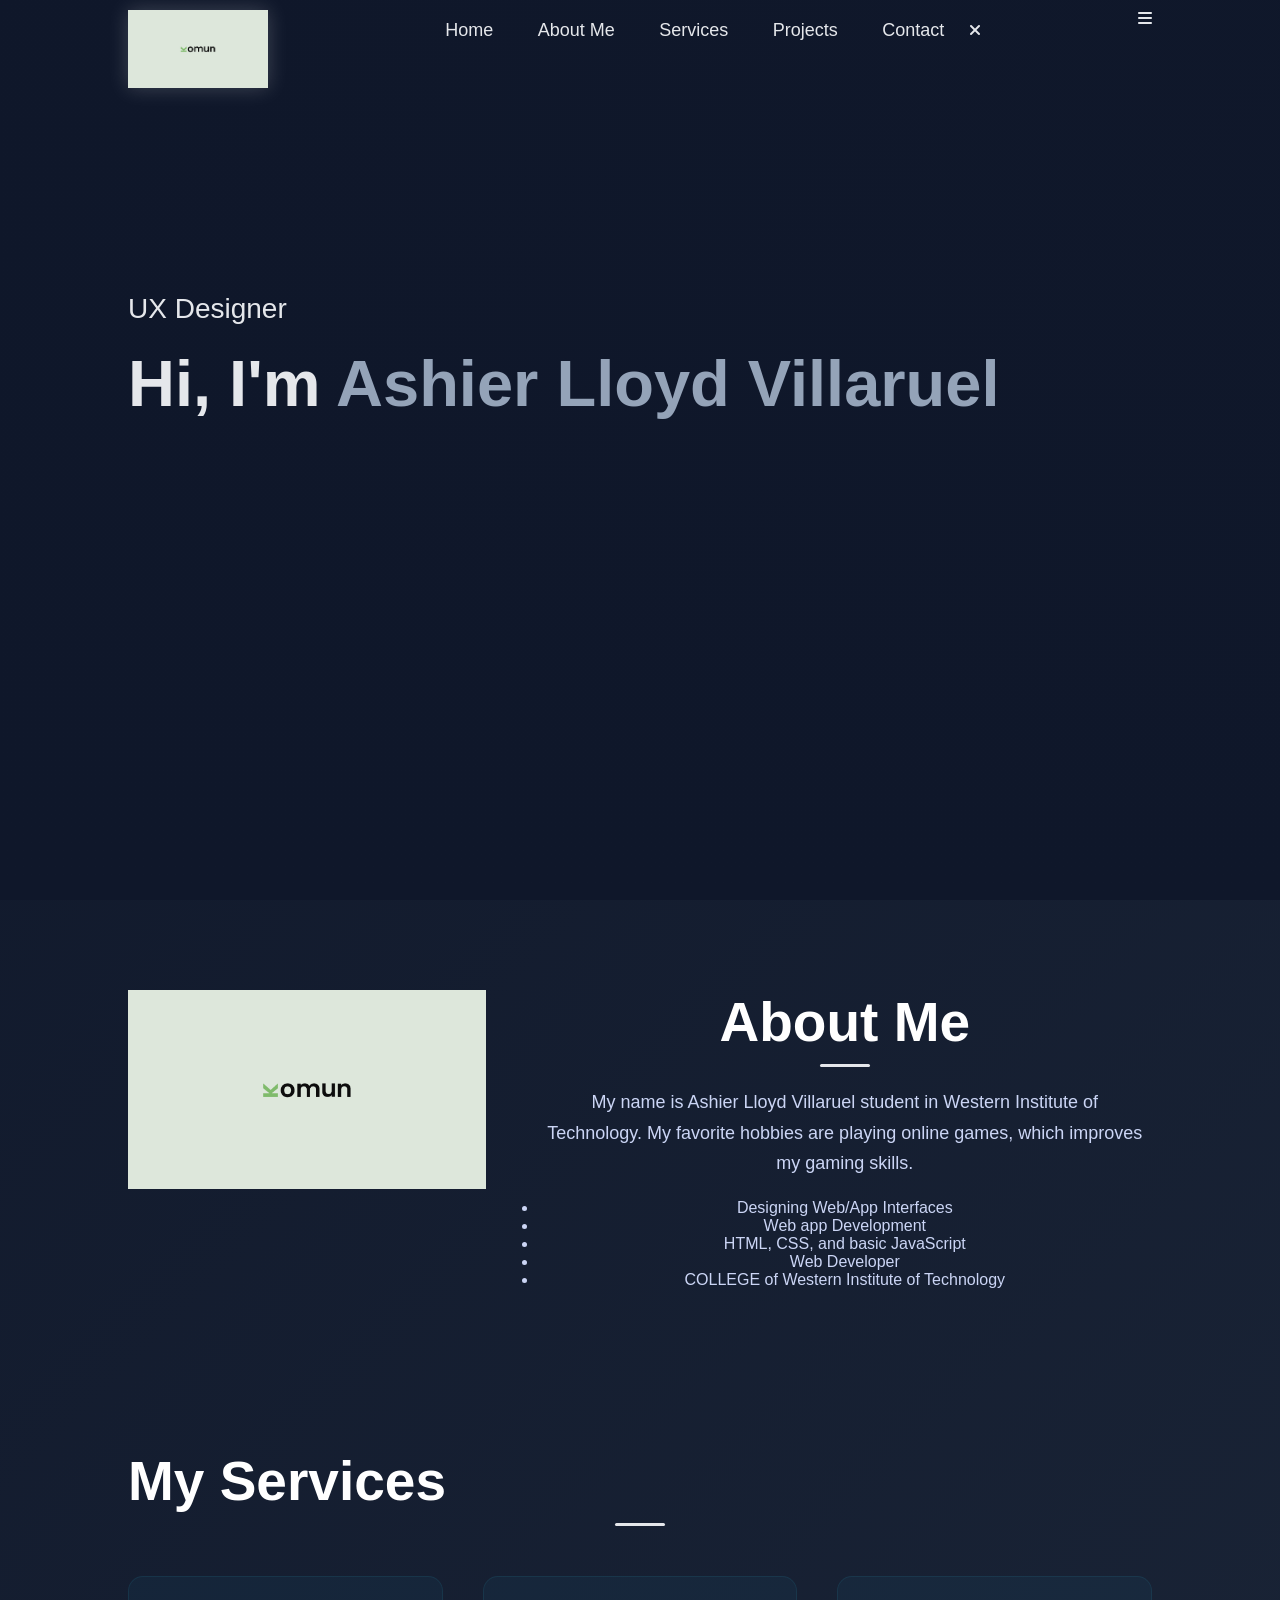
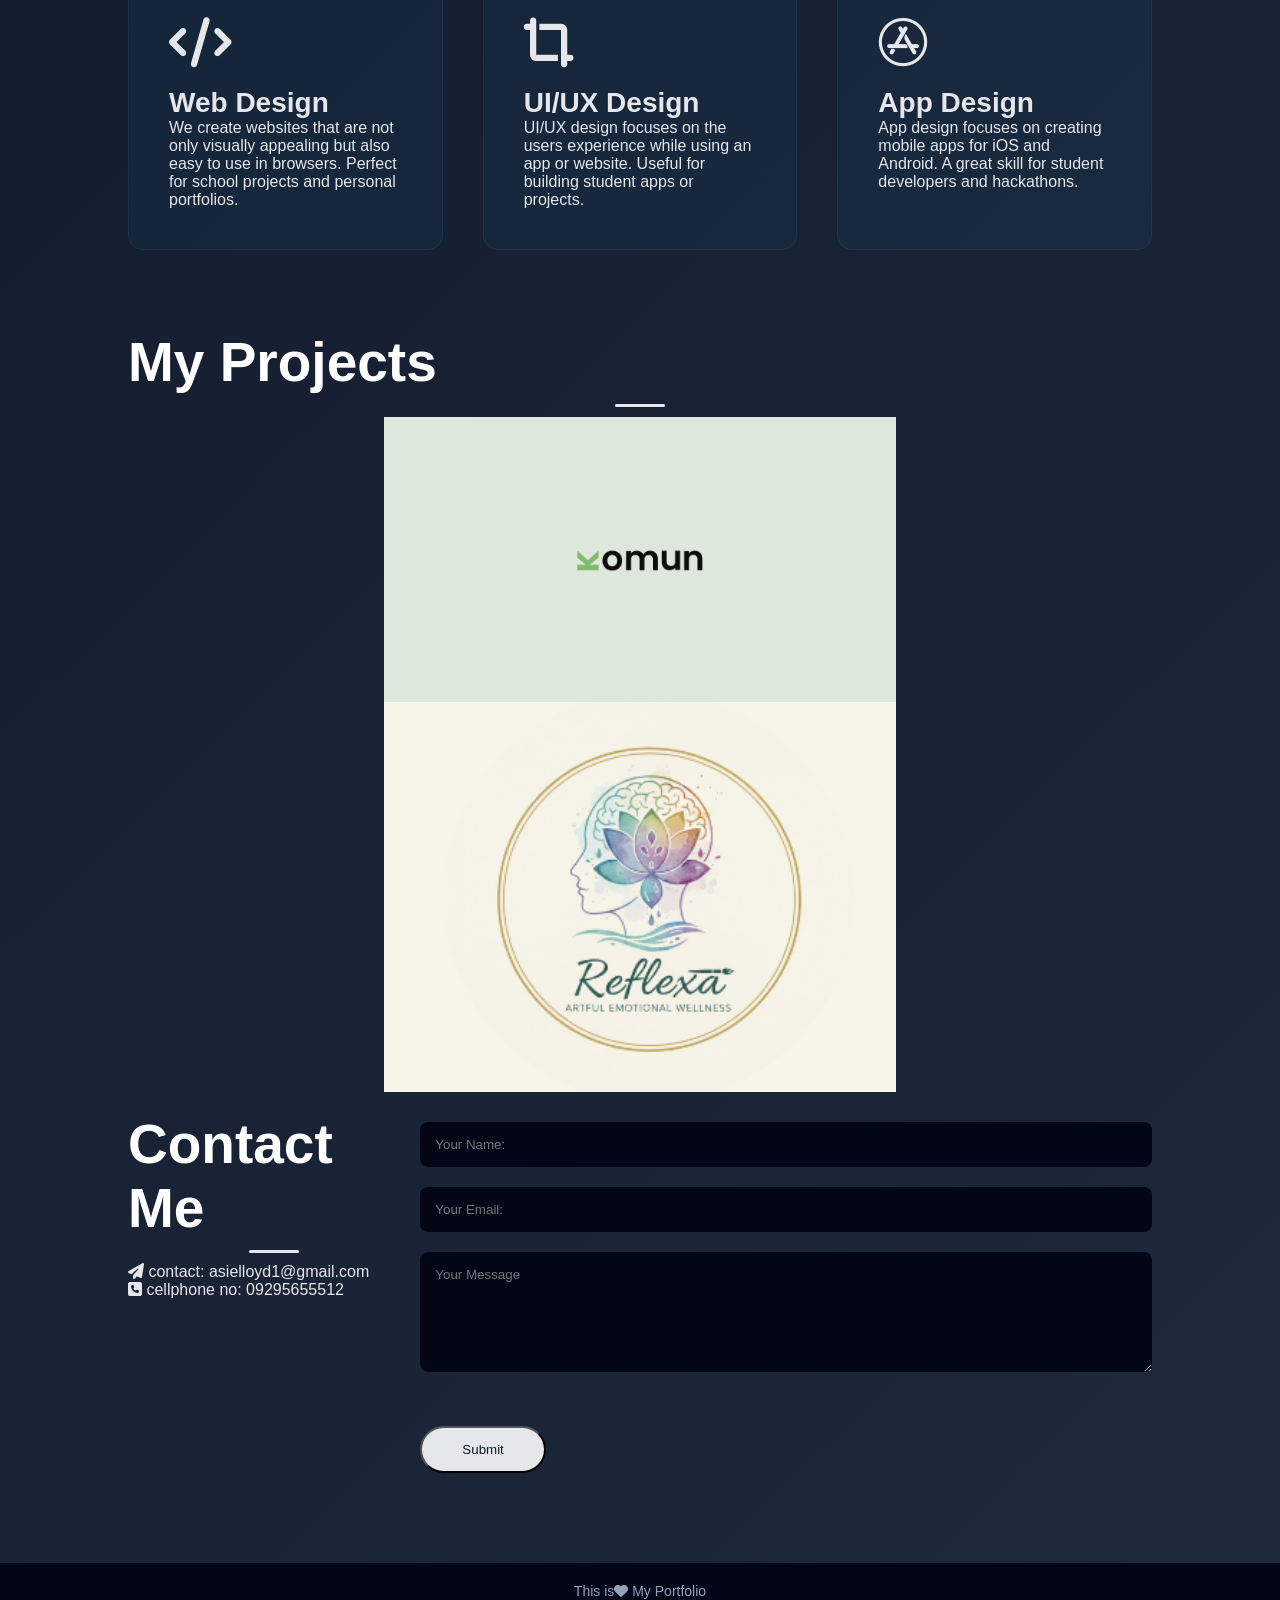
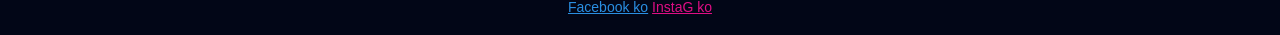
==== index.html @ 9210e460 "first commit" ====
<!DOCTYPE html>
<html lang="en">
<head>
    <meta charset="UTF-8">
    <meta name="viewport" content="width=device-width, initial-scale=1.0">
    <title>Portfolio</title>
    <link rel="stylesheet" href="Styles.css">
    <link rel="stylesheet" href="https://cdnjs.cloudflare.com/ajax/libs/font-awesome/6.5.1/css/all.min.css" integrity="sha512-V7Qq9lWqQFupKWOgP6f9wzk1rrzsNaQYwqE0P51QyovN7SFvinYc1gJjJxS33ptX6rMqn+M6tk2Jr0K3URybIA==" crossorigin="anonymous" referrerpolicy="no-referrer" />
    <script src="index.js" defer></script>
</head>
<body>
    <div id="header"> 
        <div class="container">
            <nav>
                <img src="komun.png" class="logo" alt="Logo">
                <ul id="sidemenu">
                    <li><a href="#header">Home</a></li>
                    <li><a href="#about">About Me</a></li>
                    <li><a href="#services">Services</a></li>
                    <li><a href="#projects">Projects</a></li>
                    <li><a href="#contact">Contact</a></li>
                    <i class="fas fa-times" onclick="closemenu()"></i>
                </ul>
                <i class="fas fa-bars" onclick="openmenu()"></i>

            </nav>
            <div class="header-text">
                <p>UX Designer</p>
                <h1>Hi, I'm <span>Ashier Lloyd Villaruel</span></h1>
            </div>
        </div>
    </div>
    
<div id="about">
    <div class="container">
        <div class="row">
            <div class="about-col-1">
                <img src="komun.png" alt="About image">               
            </div>
            <div class="about-col-2">
                <h1 class="sub-title">About Me</h1>
                <p>My name is Ashier Lloyd Villaruel student in Western Institute of Technology. My favorite hobbies are playing online games, which improves my gaming skills.<br></p>

                <div class="tab-contents active-tab" id="skills">
                    <ul>
                        <li>Designing Web/App Interfaces</li>
                        <li>Web app Development</li>
                    </ul>
                </div>
                 <div class="tab-contents" id="experience">
                    <ul>
                        <li>HTML, CSS, and basic JavaScript</li>
                        <li>Web Developer</li>
                    </ul>
                </div>
                 
                    <ul>
                        <li>COLLEGE of Western Institute of Technology</li>
                    </ul>
                </div>
            </div>
        </div>
    </div>
</div>
<div id="services">
    <div class="container">
        <h1 class="sub-title">My Services</h1>
        <div class="services-list">
            <div>
                <i class="fa-solid fa-code"></i>
                <h2>Web Design</h2>
                <p>We create websites that are not only visually appealing but also easy to use in browsers. Perfect for school projects and personal portfolios.</p>
            </div>

            <div>
                <i class="fa-solid fa-crop-simple"></i>
                <h2>UI/UX Design</h2>
                <p>UI/UX design focuses on the users experience while using an app or website. Useful for building student apps or projects.</p>
            </div>

            <div>
                <i class="fa-brands fa-app-store"></i>
                <h2>App Design</h2>
                <p>App design focuses on creating mobile apps for iOS and Android. A great skill for student developers and hackathons.</p>
            </div>
        </div>
    </div>
</div>
 <div id="projects">
    <div class="container">
        <h1 class="sub-title">My Projects</h1>
        <div class="work-list">
            <div class="work">
                <img src="komun.png" alt="Komun project">
            </div>
            <div class="work">
                <img src="reflexa.png" alt="Reflexa project">
            </div>
        </div>
    </div>
 </div>
 <div id="contact">
    <div class="container">
         <div class="row">
            <div class="contact-left">
                <h1 class="sub-title">Contact Me</h1>
                <p><i class="fa-solid fa-paper-plane"></i> contact: asielloyd1@gmail.com</p>
                <p><i class="fa-solid fa-square-phone"></i> cellphone no: 09295655512</p>
            </div>
            <div class="contact-right">
                <form>
                    <input type="text" name="Name" placeholder="Your Name:" required>
                    <input type="email" name="email" placeholder="Your Email:" required>
                    <textarea name="Message Me" rows="6" placeholder="Your Message"></textarea>
                    <button type="submit" class="btn btn2">Submit</button>
                </form>
            </div>
         </div>
    </div>
    <div class="copyright">
        <p>This is<i class="fa-solid fa-heart"></i> My Portfolio</p>
        <a href="https://www.facebook.com/AshierLangGwapo" target="_blank" style="color: rgb(42, 142, 225);">Facebook ko</a>
        <a href="https://www.instagram.com/assiiiieiii/" target="_blank" style="color: rgb(223, 14, 132);">InstaG ko</a>
    </div>
 </div>
</body>
</html>
---- Styles.css ----
*{
    margin: 0;
    padding: 0;
    font-family: 'Poppins',sans-serif;
    box-sizing: border-box;
}

html{
    scroll-behavior: smooth;
}

body{
    background: linear-gradient(135deg, #0f172a, #1e293b);
    color: #e5e7eb;
}

#header{
    width: 100%;
    min-height: 100vh;
    background: linear-gradient(rgba(15,23,42,0.9), rgba(15,23,42,1));
}

.container{
    padding: 10px 10%;
}

nav{ 
    display: flex;
    align-items: right;
    justify-content: space-between;
}

.logo{
    width: 140px;
    filter: drop-shadow(0 0 10px rgba(255,255,255,0.2));
}

nav ul li{
    display: inline-block;
    list-style: none;
    margin: 10px 20px;
}

nav ul li a{
    color: #e5e7eb;
    text-decoration: none;
    font-size: 18px;
    position: relative;
    transition: 0.3s;
}

nav ul li a::after{
    content: '';
    width: 0;
    height: 2px;
    background: #e5e7eb;
    position: absolute;
    left: 0;
    bottom: -6px;
    transition: 0.3s;
}

nav ul li a:hover{
    color: #94a3b8;
}

nav ul li a:hover::after{
    width: 100%;
}

.header-text{
    margin-top: 20%;
    font-size: 28px;
}

.header-text h1{
    font-size: 65px;
    margin-top: 20px;
    line-height: 1.2;
}

.header-text h1 span{
    color: #94a3b8;
}

#about{
    padding: 80px 0;
    color: #cbd5f5;
}
#about{
    padding: 80px 0;
    text-align: center;
}

#about p{
    max-width: 600px;
    margin: 20px auto;
    color: #cbd5f5;
    line-height: 1.7;
    font-size: 18px;
}

.row {
    display: flex;
    justify-content: space-between;
    align-items: flex-start;
}

.about-col-1 {
    flex-basis: 35%;
}

.about-col-1 img {
    width: 100%;
    display: block;
}

.about-col-2 {
    flex-basis: 60%;
}

.sub-title{
    font-size: 55px;
    font-weight: 700;
    color: #fff;
}
.sub-title::after{
    content: '';
    display: block;
    width: 50px;
    height: 3px;
    background: #e5e7eb;
    margin: 10px auto;
    border-radius: 10px;
}


.tab-links{
    margin-right: 40px;
    font-size: 18px;
    cursor: pointer;
    position: relative;
}

.tab-links::after{
    content: '';
    width: 0;
    height: 3px;
    background: #e5e7eb;
    position: absolute;
    left: 0;
    bottom: -8px;
    transition: 0.3s;
}

.tab-links.active-link::after{
    width: 60%;
}


#services{
    padding: 60px 0;
}

.services-list{
    display: grid;
    grid-template-columns: repeat(auto-fit,minmax(250px,1fr));
    grid-gap: 40px;
    margin-top: 50px;
}

.services-list div{
    background: rgba(43, 174, 226, 0.05);
    padding: 40px;
    border-radius: 15px;
    border: 1px solid rgba(48, 227, 247, 0.08);
    transition: 0.3s;
}

.services-list div:hover{
    transform: translateY(-10px);
    background: rgba(255,255,255,0.08);
}

.services-list div i{
    font-size: 50px;
    margin-bottom: 20px;
    color: #e5e7eb;
}

.services-list div h2{
    font-size: 28px;
    font-weight: 600;
}


#portfolio{
    padding: 60px 0;
}

.work{
    border-radius: 15px;
    overflow: hidden;
    position: relative;
}

.work img{
    width: 50%;
    height: auto;
    display: block;
    margin: auto;
    transition: 0.5s;
}

.layer{
    width: 100%;
    height: 0;
    background: rgba(15,23,42,0.9);
    position: absolute;
    left: 0;
    bottom: 0;
    overflow: hidden;
    transition: 0.4s;
    display: flex;
    align-items: center;
    justify-content: center;
    flex-direction: column;
    text-align: center;
}

.work:hover img{
    transform: scale(1.1);
}

.work:hover .layer{
    height: 100%;
}

.btn{
    display: inline-block;
    margin: 40px auto;
    padding: 14px 40px;
    border-radius: 30px;
    text-decoration: none;
    color: #0f172a;
    background: #e5e7eb;
    transition: 0.3s;
}

.btn:hover{
    transform: scale(1.05);
    box-shadow: 0 0 20px rgba(255,255,255,0.2);
}

.contact-left p i{
    color: #e5e7eb;
}

.social-icons a{
    font-size: 28px;
    color: #cbd5f5;
    transition: 0.3s;
}

.social-icons a:hover{
    color: #fff;
    transform: translateY(-5px) scale(1.1);
}

form input, form textarea{
    width: 100%;
    border: none;
    outline: none;
    background: #020617;
    padding: 15px;
    margin: 10px 0;
    color: #fff;
    border-radius: 8px;
}

.copyright{
    text-align: center;
    padding: 20px;
    background: #020617;
    margin-top: 40px;
    font-size: 14px;
    color: #94a3b8;
}
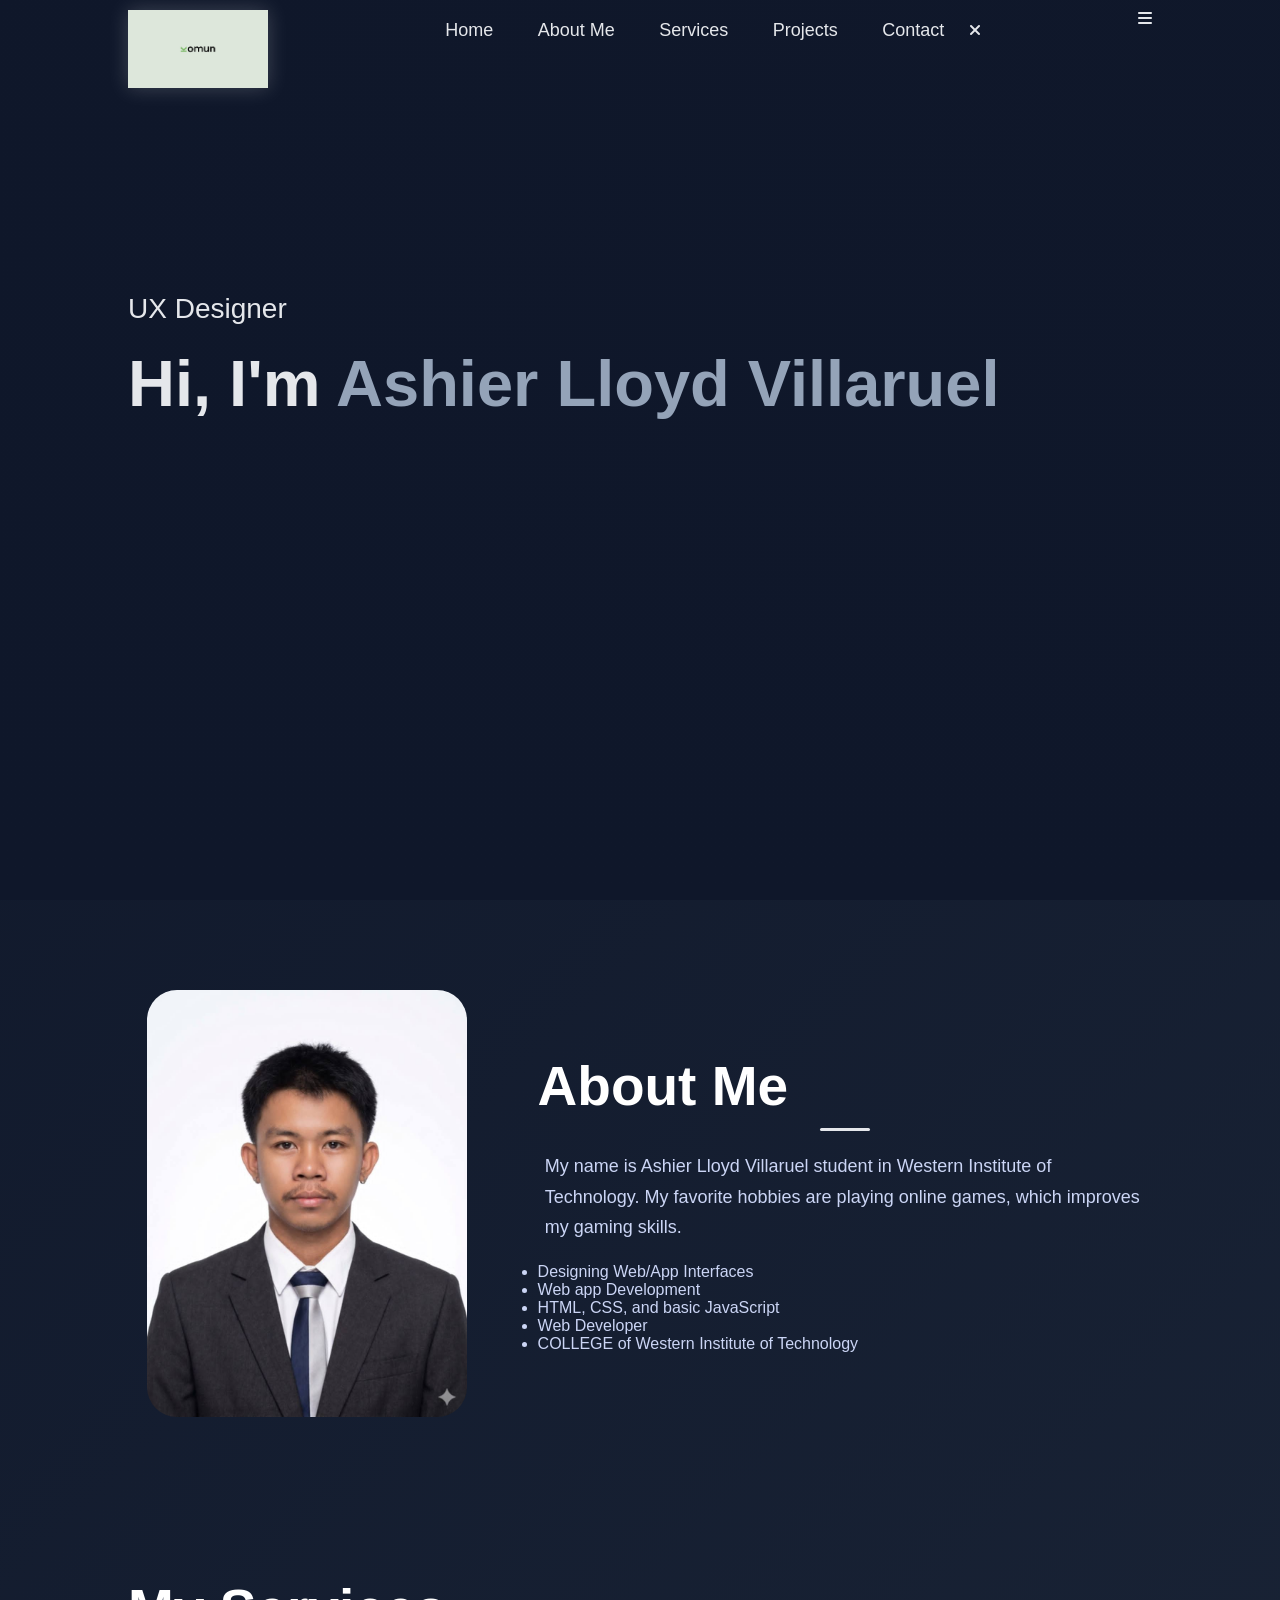
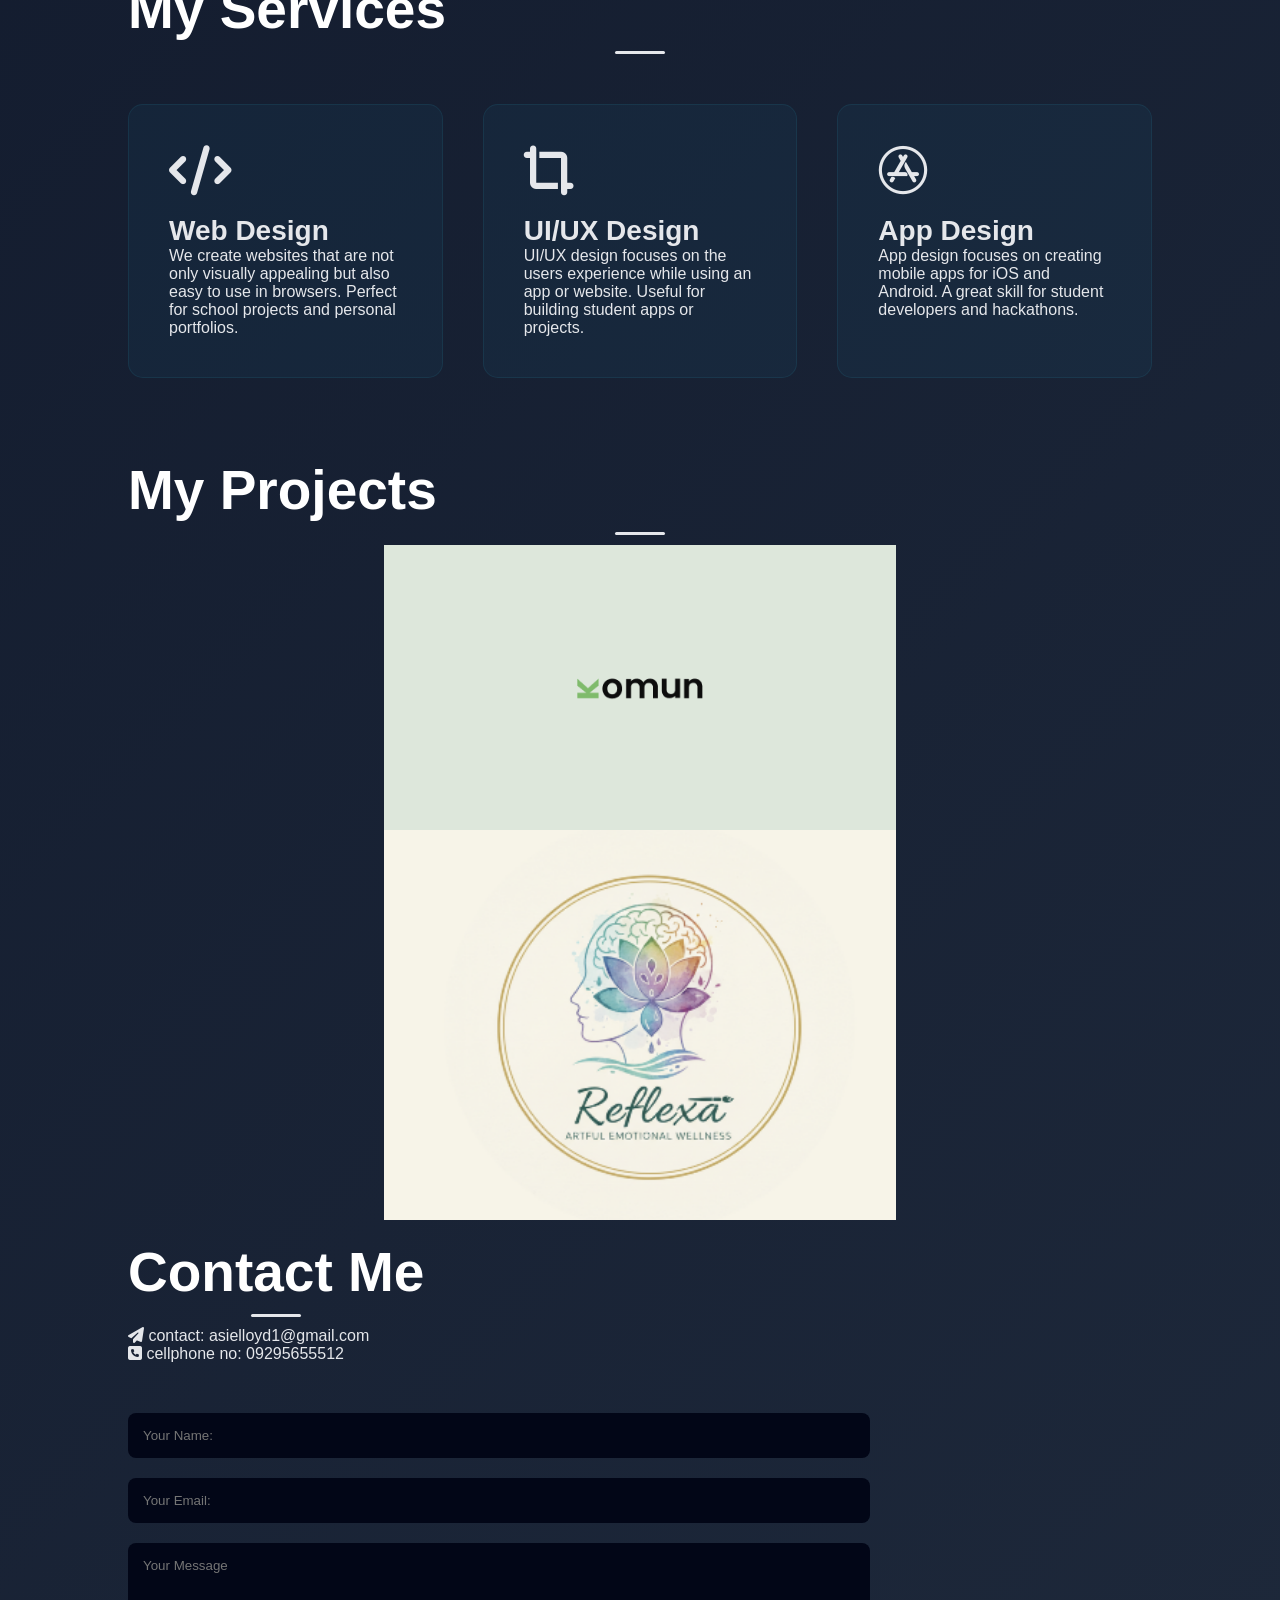
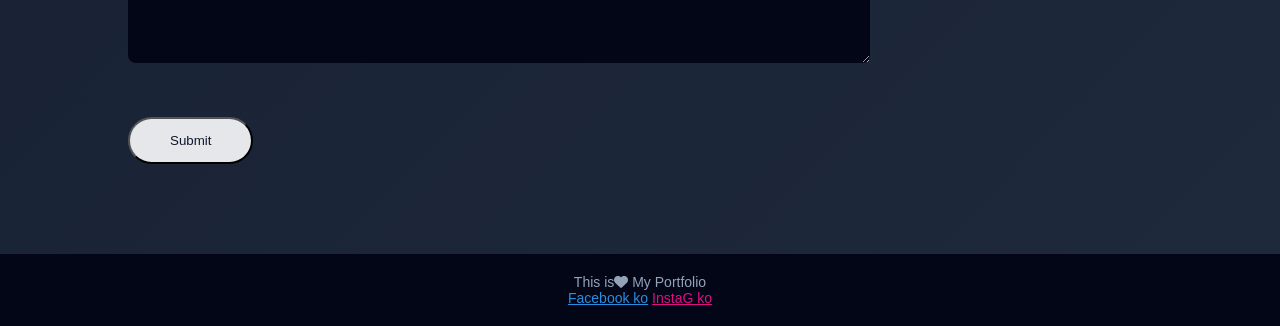
==== commit acf30bf4: "first commit" ====
--- a/index.html
+++ b/index.html
@@ -35,7 +35,7 @@
     <div class="container">
         <div class="row">
             <div class="about-col-1">
-                <img src="komun.png" alt="About image">               
+                <img src="pic ni asi.png" alt="Profile photo">               
             </div>
             <div class="about-col-2">
                 <h1 class="sub-title">About Me</h1>
--- a/Styles.css
+++ b/Styles.css
@@ -103,20 +103,26 @@
 .row {
     display: flex;
     justify-content: space-between;
-    align-items: flex-start;
+    align-items: center;
+    gap: 40px;
+    flex-wrap: wrap;
+}
+
+.about-col-1 img {
+    width: 100%;
+    max-width: 320px;
+    border-radius: 30px;
+    display: block;
+    margin: 0 auto;
 }
 
 .about-col-1 {
     flex-basis: 35%;
 }
 
-.about-col-1 img {
-    width: 100%;
-    display: block;
-}
-
 .about-col-2 {
     flex-basis: 60%;
+    text-align: left;
 }
 
 .sub-title{
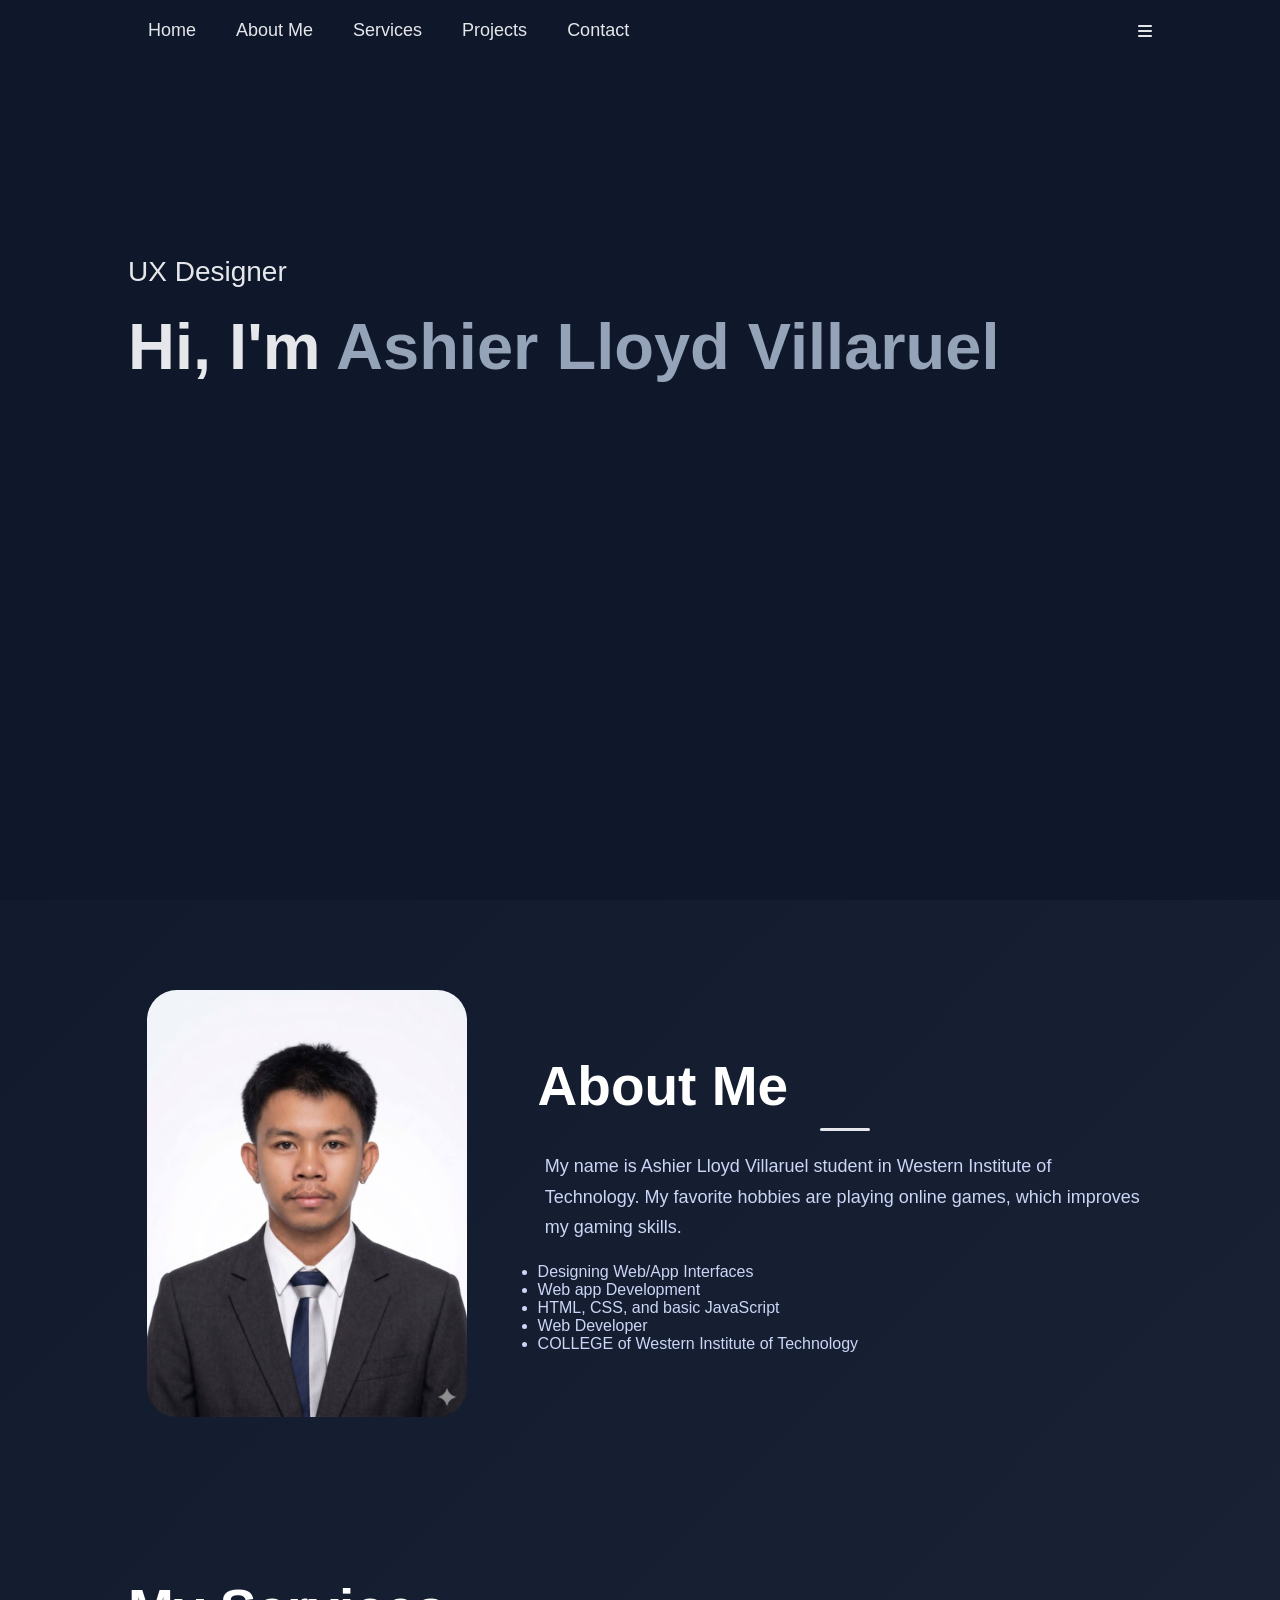
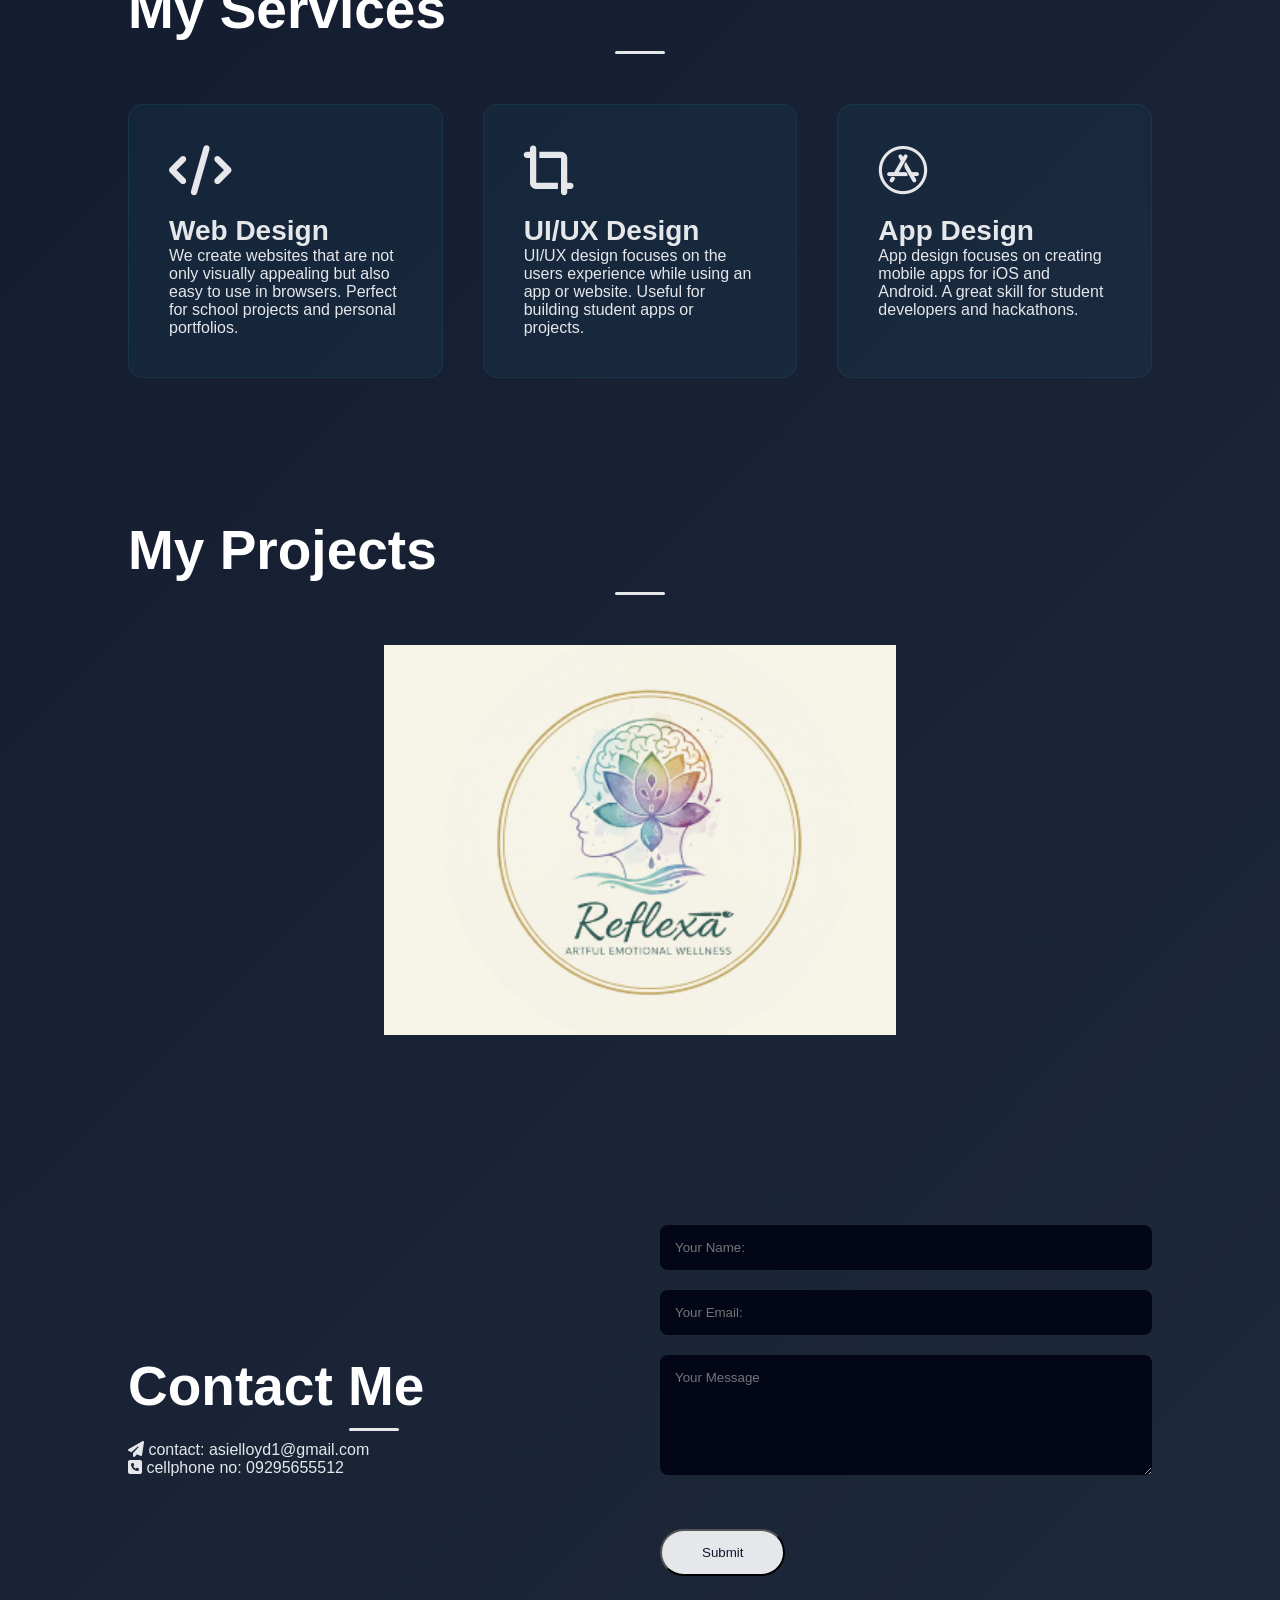
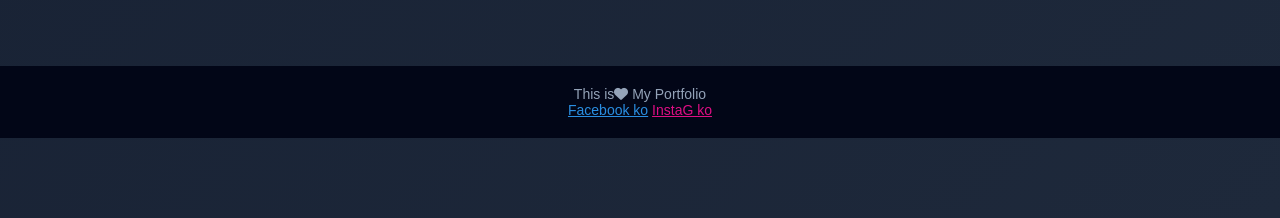
==== commit 15023e73: "first commit" ====
--- a/index.html
+++ b/index.html
@@ -12,7 +12,6 @@
     <div id="header"> 
         <div class="container">
             <nav>
-                <img src="komun.png" class="logo" alt="Logo">
                 <ul id="sidemenu">
                     <li><a href="#header">Home</a></li>
                     <li><a href="#about">About Me</a></li>
@@ -53,7 +52,8 @@
                         <li>Web Developer</li>
                     </ul>
                 </div>
-                 
+                
+                <div class="tab-contents" id="education">
                     <ul>
                         <li>COLLEGE of Western Institute of Technology</li>
                     </ul>
@@ -91,9 +91,6 @@
         <h1 class="sub-title">My Projects</h1>
         <div class="work-list">
             <div class="work">
-                <img src="komun.png" alt="Komun project">
-            </div>
-            <div class="work">
                 <img src="reflexa.png" alt="Reflexa project">
             </div>
         </div>
@@ -124,4 +121,4 @@
     </div>
  </div>
 </body>
-</html>+</html>
--- a/Styles.css
+++ b/Styles.css
@@ -26,7 +26,7 @@
 
 nav{ 
     display: flex;
-    align-items: right;
+    align-items: center;
     justify-content: space-between;
 }
 
@@ -86,9 +86,6 @@
 #about{
     padding: 80px 0;
     color: #cbd5f5;
-}
-#about{
-    padding: 80px 0;
     text-align: center;
 }
 
@@ -200,8 +197,24 @@
 }
 
 
-#portfolio{
+#projects{
     padding: 60px 0;
+}
+
+.work-list{
+    display: grid;
+    grid-template-columns: repeat(auto-fit, minmax(200px, 1fr));
+    gap: 40px;
+    margin-top: 50px;
+}
+
+#contact{
+    padding: 80px 0;
+}
+
+.contact-left h1,
+.contact-right {
+    margin-top: 20px;
 }
 
 .work{
@@ -284,6 +297,14 @@
     border-radius: 8px;
 }
 
+.contact-left, .contact-right {
+    flex: 1;
+}
+
+.contact-right form {
+    width: 100%;
+}
+
 .copyright{
     text-align: center;
     padding: 20px;
@@ -293,3 +314,43 @@
     color: #94a3b8;
 }
 
+#sidemenu{
+    display: flex;
+    list-style: none;
+}
+
+#sidemenu i{
+    display: none;
+    cursor: pointer;
+    color: #e5e7eb;
+    font-size: 24px;
+}
+
+@media only screen and (max-width: 600px){
+    #sidemenu{
+        position: fixed;
+        right: -200px;
+        top: 50px;
+        width: 200px;
+        height: 100vh;
+        background: #0f172a;
+        text-align: left;
+        z-index: 999;
+        padding-top: 40px;
+        transition: right 0.5s;
+        flex-direction: column;
+    }
+    
+    #sidemenu i{
+        display: block;
+        position: absolute;
+        top: 20px;
+        left: 20px;
+    }
+    
+    nav .fas{
+        display: block;
+        font-size: 25px;
+    }
+}
+
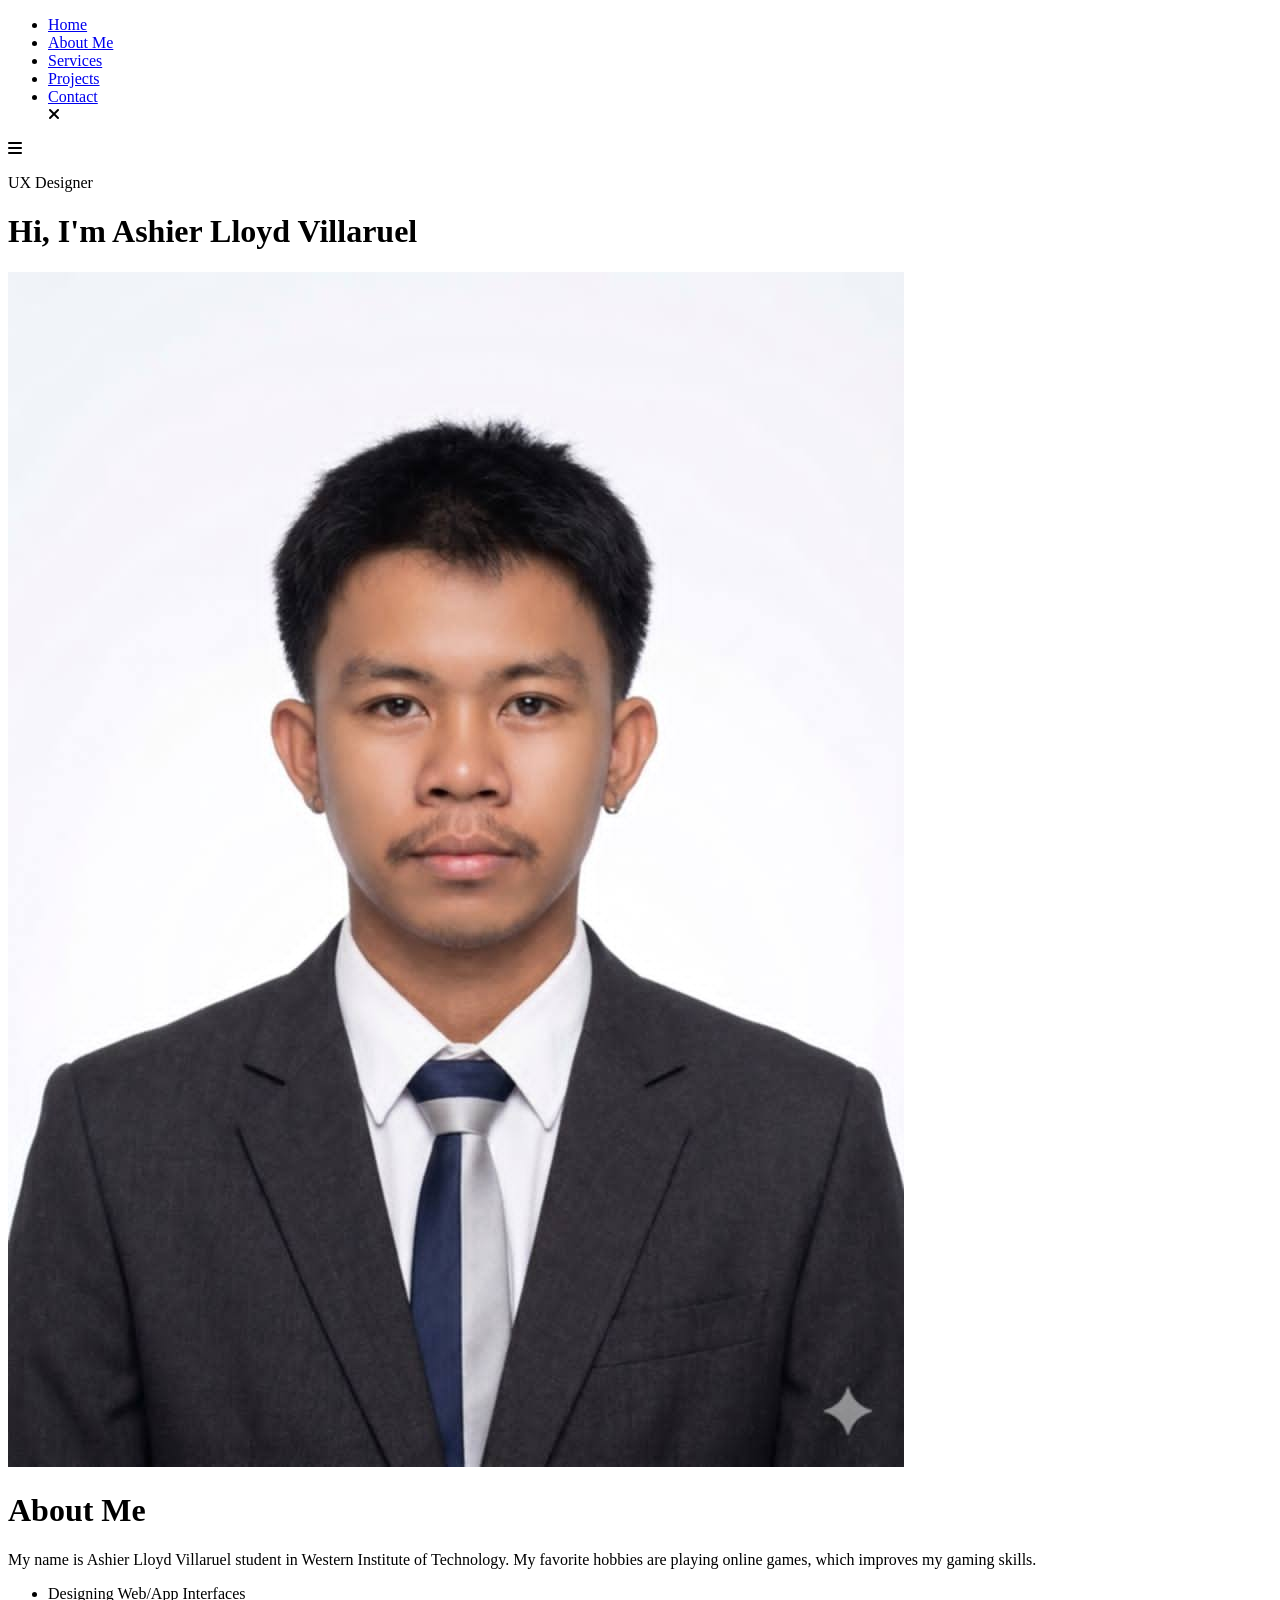
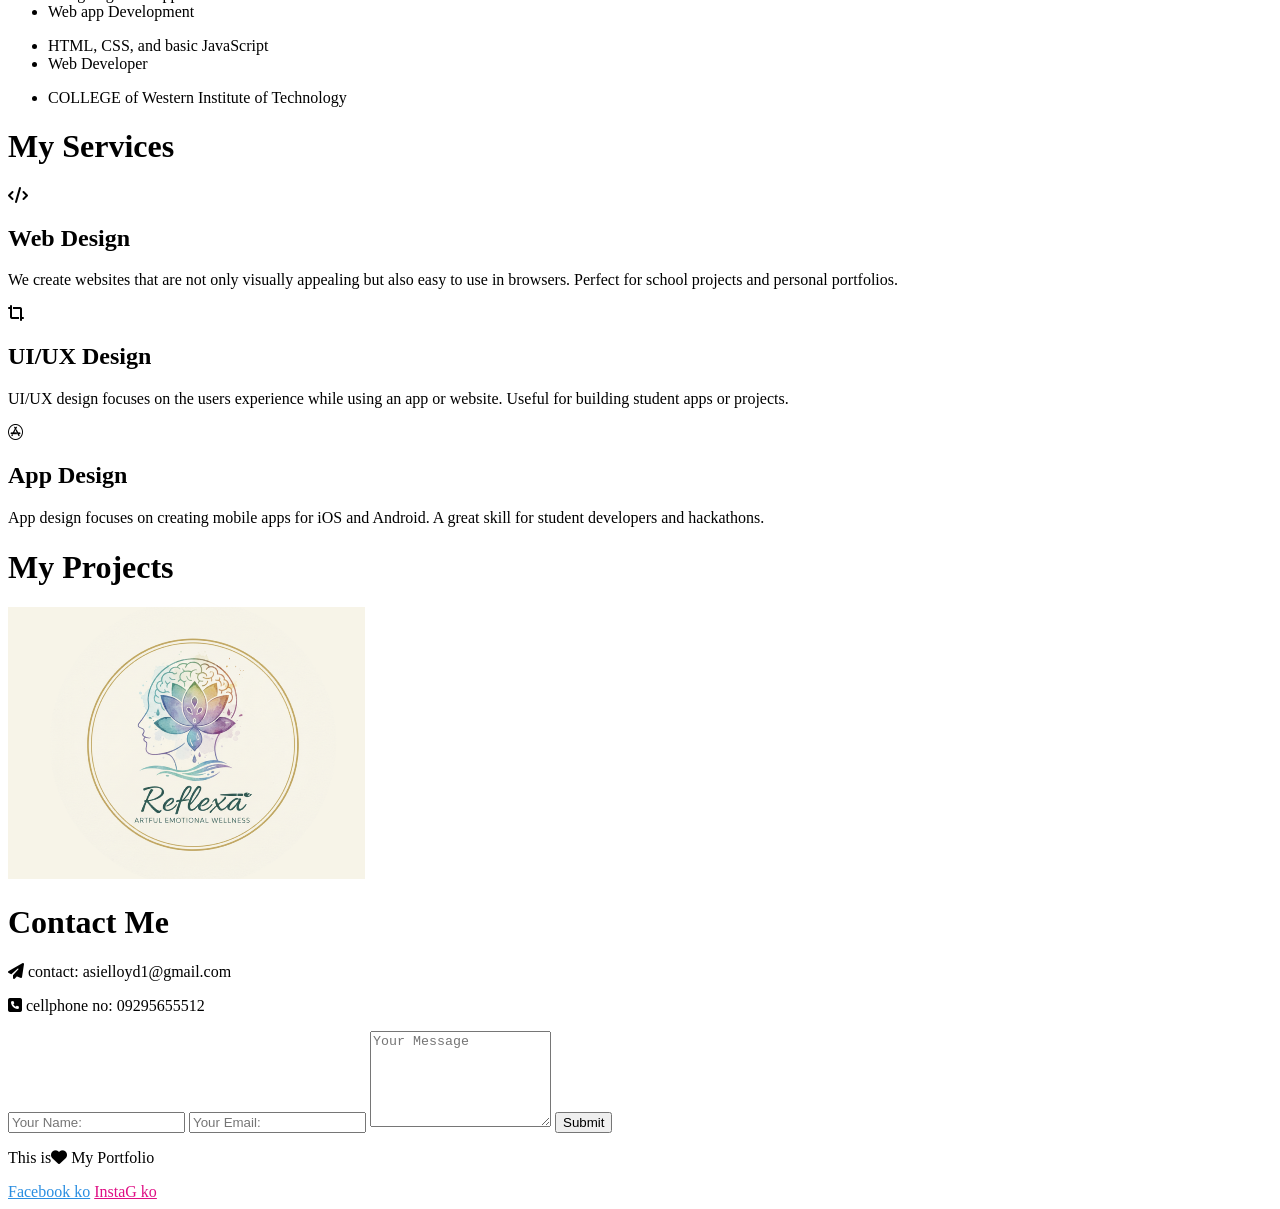
==== commit 3467c40a: "first commit" ====
--- a/index.html
+++ b/index.html
@@ -4,7 +4,7 @@
     <meta charset="UTF-8">
     <meta name="viewport" content="width=device-width, initial-scale=1.0">
     <title>Portfolio</title>
-    <link rel="stylesheet" href="Styles.css">
+    <link rel="stylesheet" href="styles.css">
     <link rel="stylesheet" href="https://cdnjs.cloudflare.com/ajax/libs/font-awesome/6.5.1/css/all.min.css" integrity="sha512-V7Qq9lWqQFupKWOgP6f9wzk1rrzsNaQYwqE0P51QyovN7SFvinYc1gJjJxS33ptX6rMqn+M6tk2Jr0K3URybIA==" crossorigin="anonymous" referrerpolicy="no-referrer" />
     <script src="index.js" defer></script>
 </head>
@@ -34,7 +34,7 @@
     <div class="container">
         <div class="row">
             <div class="about-col-1">
-                <img src="pic ni asi.png" alt="Profile photo">               
+                <img src="pic%20ni%20asi.png" alt="Profile photo">               
             </div>
             <div class="about-col-2">
                 <h1 class="sub-title">About Me</h1>
